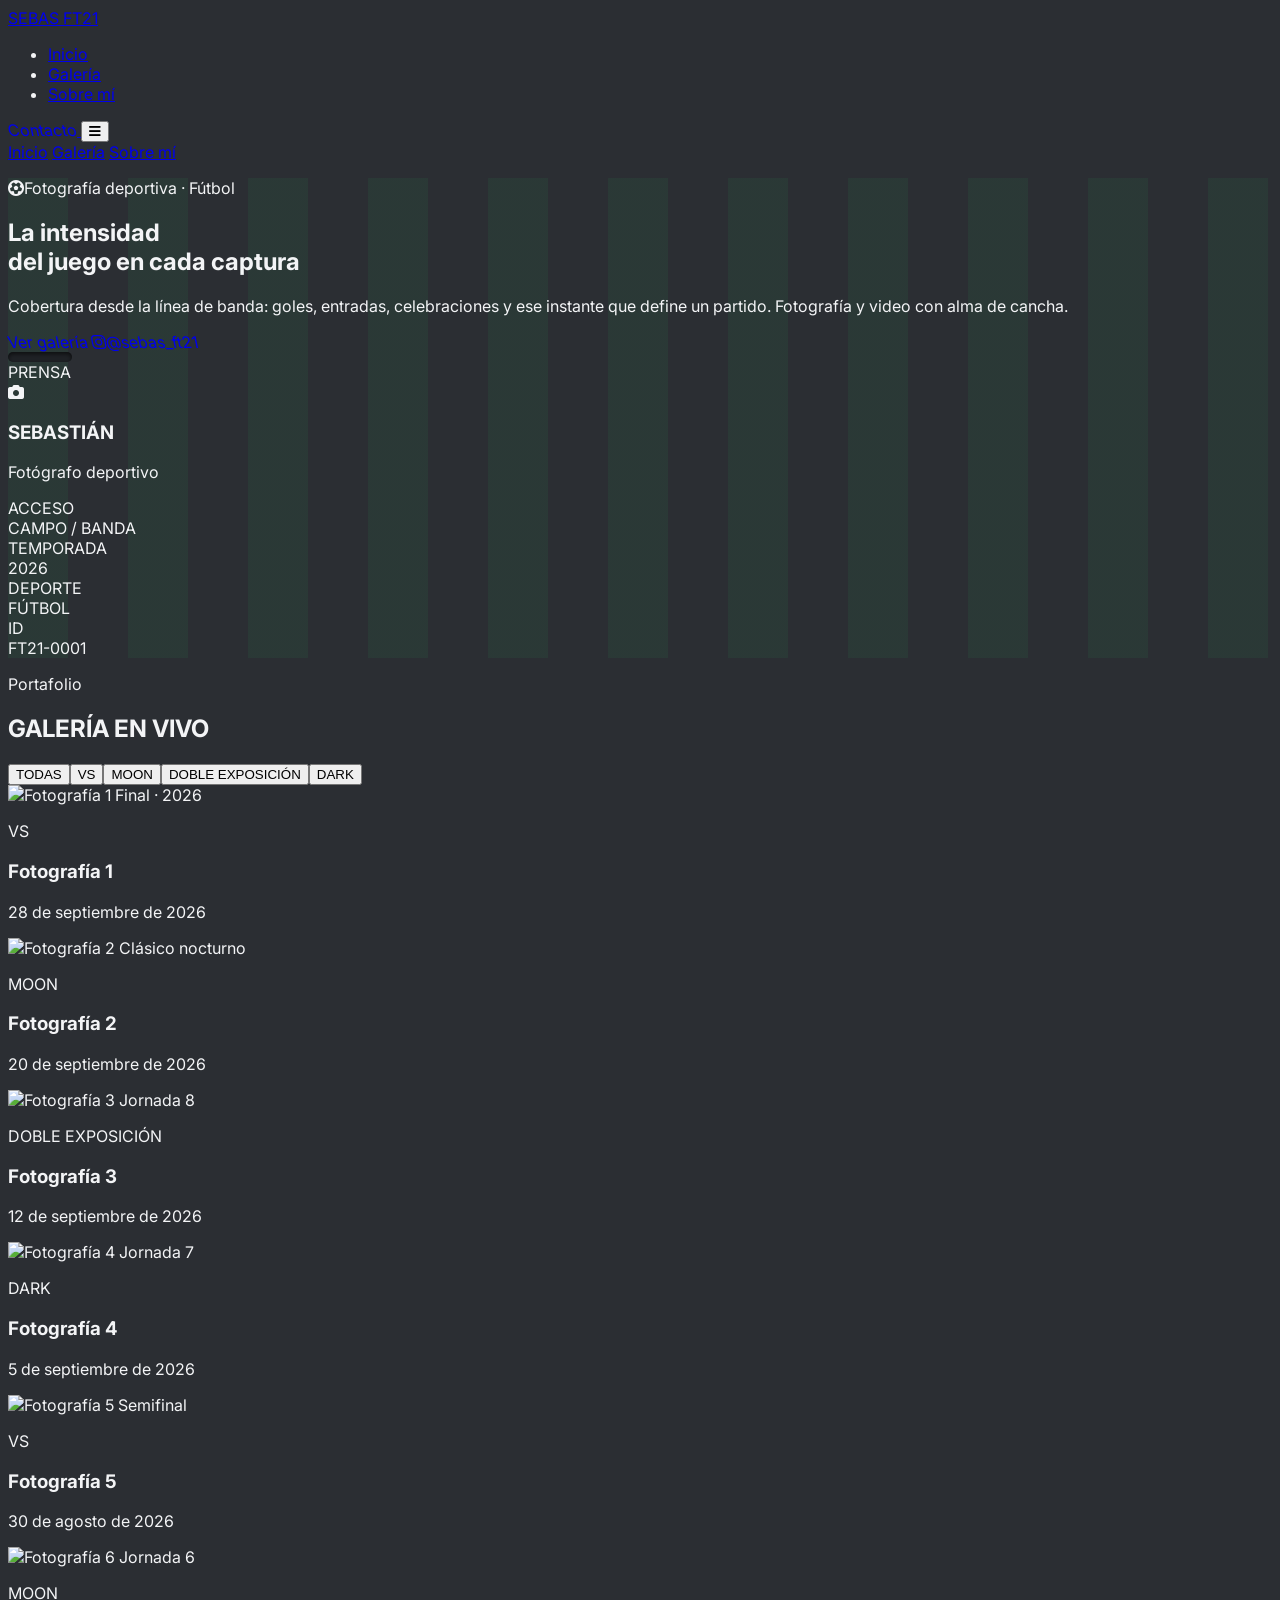
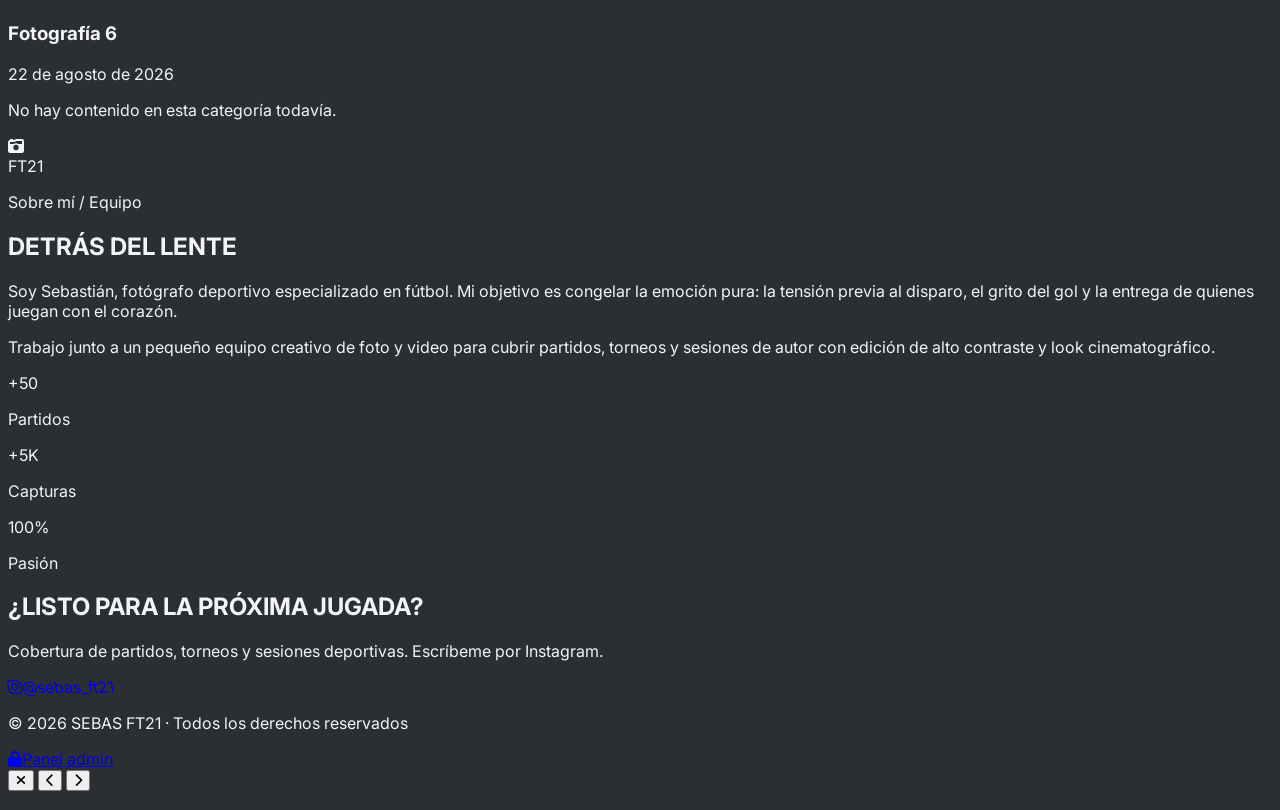
==== sebas-ft21/index.html @ becb8c57 "Add files via upload" ====
<!DOCTYPE html>
<html lang="es" class="scroll-smooth">
<head>
  <meta charset="UTF-8" />
  <meta name="viewport" content="width=device-width, initial-scale=1.0" />
  <title>SEBAS FT21 | Fotógrafo Deportivo de Fútbol</title>
  <meta name="description" content="Sebastián (@sebas_ft21) - Fotografía deportiva de fútbol. La intensidad del juego en cada captura." />

  <!-- Tailwind CSS (CDN) + su configuración -->
  <script src="https://cdn.tailwindcss.com"></script>
  <script src="js/tailwind-config.js"></script>

  <!-- Fuentes + FontAwesome -->
  <link rel="preconnect" href="https://fonts.googleapis.com" />
  <link href="https://fonts.googleapis.com/css2?family=Bebas+Neue&family=Inter:wght@400;500;600;700&family=Space+Mono:wght@400;700&display=swap" rel="stylesheet" />
  <link rel="stylesheet" href="https://cdnjs.cloudflare.com/ajax/libs/font-awesome/6.5.1/css/all.min.css" />

  <!-- Estilos propios -->
  <link rel="stylesheet" href="css/styles.css" />

  <!-- Netlify Identity Widget (necesario para Decap CMS / acceso a /admin) -->
  <script src="https://identity.netlify.com/v1/netlify-identity-widget.js"></script>
</head>

<body class="antialiased bg-base text-gray-100">

  <!-- ============ HEADER ============ -->
  <header class="fixed top-0 inset-x-0 z-40 backdrop-blur-md bg-deep/90 border-b border-line">
    <nav class="max-w-7xl mx-auto px-5 h-16 flex items-center justify-between">
      <a href="#inicio" class="font-display text-3xl tracking-wider leading-none">
        SEBAS <span class="text-pitch">FT21</span>
      </a>

      <ul class="hidden md:flex items-center gap-8 text-sm font-semibold uppercase tracking-widest text-gray-300">
        <li><a href="#inicio" class="hover:text-pitch transition">Inicio</a></li>
        <li><a href="#galeria" class="hover:text-pitch transition">Galería</a></li>
        <li><a href="#sobre-mi" class="hover:text-pitch transition">Sobre mí</a></li>
      </ul>

      <div class="flex items-center gap-3">
        <a href="#contacto" class="skew-tag bg-pitch text-deep font-bold uppercase text-sm tracking-widest px-5 py-2 hover:bg-pitch-dark transition">
          <span>Contacto</span>
        </a>
        <button id="menuBtn" class="md:hidden text-2xl text-white" aria-label="Menú"><i class="fa-solid fa-bars"></i></button>
      </div>
    </nav>
    <div id="mobileMenu" class="hidden md:hidden bg-deep border-t border-line px-5 py-4 space-y-3 text-sm font-semibold uppercase tracking-widest text-gray-200">
      <a href="#inicio" class="block hover:text-pitch">Inicio</a>
      <a href="#galeria" class="block hover:text-pitch">Galería</a>
      <a href="#sobre-mi" class="block hover:text-pitch">Sobre mí</a>
    </div>
  </header>

  <!-- ============ HERO ============ -->
  <section id="inicio" class="relative pt-32 pb-24 overflow-hidden grass-lines">
    <div class="absolute -top-40 -right-40 w-[600px] h-[600px] rounded-full bg-pitch/10 blur-3xl"></div>
    <div class="absolute bottom-0 inset-x-0 h-px bg-gradient-to-r from-transparent via-pitch to-transparent"></div>

    <div class="relative max-w-7xl mx-auto px-5 grid lg:grid-cols-2 gap-14 items-center">
      <div>
        <p class="font-mono text-pitch text-xs tracking-[.35em] uppercase mb-5">
          <i class="fa-solid fa-futbol mr-2"></i>Fotografía deportiva · Fútbol
        </p>
        <h1 class="font-display text-6xl sm:text-7xl lg:text-8xl leading-[.92] uppercase text-white">
          La intensidad<br />del juego <span class="text-pitch">en cada captura</span>
        </h1>
        <p class="mt-6 text-gray-300 max-w-xl text-lg">
          Cobertura desde la línea de banda: goles, entradas, celebraciones y ese instante que define un partido. Fotografía y video con alma de cancha.
        </p>
        <div class="mt-9 flex flex-wrap gap-4">
          <a href="#galeria" class="skew-tag bg-pitch text-deep font-bold uppercase tracking-widest px-8 py-3 hover:bg-pitch-dark transition"><span>Ver galería</span></a>
          <a href="https://instagram.com/sebas_ft21" target="_blank" rel="noopener" class="skew-tag border-2 border-pitch text-pitch font-bold uppercase tracking-widest px-8 py-3 hover:bg-pitch hover:text-deep transition"><span><i class="fa-brands fa-instagram mr-2"></i>@sebas_ft21</span></a>
        </div>
      </div>

      <!-- Acreditación de prensa -->
      <div class="flex justify-center lg:justify-end">
        <div class="relative w-[300px] sm:w-[340px] rotate-3 hover:rotate-0 transition duration-500">
          <div class="absolute left-1/2 -translate-x-1/2 -top-10 w-3 h-12 bg-pitch/80"></div>
          <div class="bg-panel border-2 border-pitch/60 rounded-2xl overflow-hidden shadow-[0_0_60px_rgba(34,197,94,.2)]">
            <div class="flex justify-center pt-4"><div class="lanyard-hole"></div></div>
            <div class="bg-pitch text-deep text-center font-display text-4xl tracking-[.25em] py-2 mt-4">PRENSA</div>
            <div class="p-6 text-center">
              <div class="w-28 h-28 mx-auto rounded-full border-4 border-pitch bg-deep flex items-center justify-center text-5xl text-pitch">
                <i class="fa-solid fa-camera"></i>
              </div>
              <h3 class="font-display text-4xl mt-4 tracking-wide text-white">SEBASTIÁN</h3>
              <p class="font-mono text-xs text-pitch tracking-widest uppercase">Fotógrafo deportivo</p>
              <div class="mt-5 grid grid-cols-2 gap-2 text-left font-mono text-[11px] text-gray-400">
                <div class="border border-line p-2"><span>ACCESO</span><br /><span class="text-white">CAMPO / BANDA</span></div>
                <div class="border border-line p-2"><span>TEMPORADA</span><br /><span class="text-white">2026</span></div>
                <div class="border border-line p-2"><span>DEPORTE</span><br /><span class="text-white">FÚTBOL</span></div>
                <div class="border border-line p-2"><span>ID</span><br /><span class="text-white">FT21-0001</span></div>
              </div>
              <div id="barcode" class="mt-5 h-10 flex items-end justify-center gap-[3px]" aria-hidden="true"></div>
            </div>
          </div>
        </div>
      </div>
    </div>
  </section>

  <!-- ============ GALERÍA ============ -->
  <section id="galeria" class="py-24 bg-deep border-y border-line">
    <div class="max-w-7xl mx-auto px-5">
      <div class="flex flex-wrap items-end justify-between gap-6 mb-10">
        <div>
          <p class="font-mono text-pitch text-xs tracking-[.35em] uppercase mb-2">Portafolio</p>
          <h2 class="font-display text-5xl sm:text-6xl text-white">GALERÍA <span class="text-pitch">EN VIVO</span></h2>
        </div>
        <div id="filters" class="flex flex-wrap gap-2"></div>
      </div>

      <div id="gallery" class="grid sm:grid-cols-2 lg:grid-cols-3 gap-5"></div>
      <p id="emptyMsg" class="hidden text-center text-gray-400 py-16">No hay contenido en esta categoría todavía.</p>
    </div>
  </section>

  <!-- ============ SOBRE MÍ ============ -->
  <section id="sobre-mi" class="py-24 bg-base">
    <div class="max-w-6xl mx-auto px-5 grid md:grid-cols-2 gap-14 items-center">
      <div class="relative">
        <div class="aspect-[4/5] rounded-2xl bg-gradient-to-br from-panel to-deep border border-pitch/40 flex items-center justify-center overflow-hidden">
          <i class="fa-solid fa-camera-retro text-[8rem] text-pitch/40"></i>
        </div>
        <div class="absolute -bottom-4 -right-4 bg-pitch text-deep font-display text-3xl px-5 py-2 skew-tag"><span>FT21</span></div>
      </div>
      <div>
        <p class="font-mono text-pitch text-xs tracking-[.35em] uppercase mb-3">Sobre mí / Equipo</p>
        <h2 class="font-display text-5xl sm:text-6xl mb-6 text-white">DETRÁS DEL <span class="text-pitch">LENTE</span></h2>
        <p class="text-gray-200 leading-relaxed mb-4">
          Soy Sebastián, fotógrafo deportivo especializado en fútbol. Mi objetivo es congelar la emoción pura: la tensión previa al disparo, el grito del gol y la entrega de quienes juegan con el corazón.
        </p>
        <p class="text-gray-400 leading-relaxed mb-8">
          Trabajo junto a un pequeño equipo creativo de foto y video para cubrir partidos, torneos y sesiones de autor con edición de alto contraste y look cinematográfico.
        </p>
        <div class="grid grid-cols-3 gap-4 text-center">
          <div class="border border-line p-4 bg-panel"><p class="font-display text-4xl text-pitch">+50</p><p class="text-xs text-gray-400 uppercase tracking-widest">Partidos</p></div>
          <div class="border border-line p-4 bg-panel"><p class="font-display text-4xl text-pitch">+5K</p><p class="text-xs text-gray-400 uppercase tracking-widest">Capturas</p></div>
          <div class="border border-line p-4 bg-panel"><p class="font-display text-4xl text-pitch">100%</p><p class="text-xs text-gray-400 uppercase tracking-widest">Pasión</p></div>
        </div>
      </div>
    </div>
  </section>

  <!-- ============ FOOTER / CONTACTO ============ -->
  <footer id="contacto" class="pt-20 pb-8 bg-deep border-t border-line">
    <div class="max-w-6xl mx-auto px-5 text-center">
      <h2 class="font-display text-5xl sm:text-7xl text-white">¿LISTO PARA LA <span class="text-pitch">PRÓXIMA JUGADA?</span></h2>
      <p class="text-gray-400 mt-4 max-w-xl mx-auto">Cobertura de partidos, torneos y sesiones deportivas. Escríbeme por Instagram.</p>

      <div class="mt-8 flex flex-wrap justify-center gap-4">
        <a href="https://instagram.com/sebas_ft21" target="_blank" rel="noopener" class="skew-tag bg-pitch text-deep font-bold tracking-widest px-8 py-3 hover:bg-pitch-dark transition"><span><i class="fa-brands fa-instagram mr-2"></i>@sebas_ft21</span></a>
      </div>

      <div class="mt-16 pt-6 border-t border-line flex flex-col sm:flex-row items-center justify-between gap-3 text-xs text-gray-400 font-mono">
        <p>© <span id="year"></span> SEBAS FT21 · Todos los derechos reservados</p>
        <a href="/admin/" class="hover:text-pitch transition"><i class="fa-solid fa-lock mr-1"></i>Panel admin</a>
      </div>
    </div>
  </footer>

  <!-- ============ LIGHTBOX ============ -->
  <div id="lightbox" class="hidden fixed inset-0 z-50 bg-black/95 items-center justify-center p-4">
    <button id="lbClose" class="absolute top-5 right-6 text-4xl text-white hover:text-pitch" aria-label="Cerrar"><i class="fa-solid fa-xmark"></i></button>
    <button id="lbPrev" class="absolute left-4 top-1/2 -translate-y-1/2 text-4xl text-white hover:text-pitch" aria-label="Anterior"><i class="fa-solid fa-chevron-left"></i></button>
    <button id="lbNext" class="absolute right-4 top-1/2 -translate-y-1/2 text-4xl text-white hover:text-pitch" aria-label="Siguiente"><i class="fa-solid fa-chevron-right"></i></button>
    <figure class="max-w-5xl w-full">
      <div id="lbMedia" class="flex justify-center"></div>
      <figcaption class="mt-4 text-center">
        <span id="lbBadge" class="inline-block bg-pitch text-deep font-mono text-xs font-bold px-3 py-1 uppercase mb-2"></span>
        <h3 id="lbTitle" class="font-display text-3xl text-white"></h3>
        <p id="lbDate" class="text-gray-300 text-sm"></p>
      </figcaption>
    </figure>
  </div>

  <!-- Scripts propios -->
  <script src="js/main.js"></script>
  <script src="js/gallery.js"></script>
</body>
</html>
---- sebas-ft21/css/styles.css ----
/* ===== Base ===== */
body {
  background: #2B2E33;
  color: #F3F4F6;
  font-family: 'Inter', sans-serif;
}

/* ===== Fondo estilo césped ===== */
.grass-lines {
  background-image: repeating-linear-gradient(
    90deg,
    rgba(34, 197, 94, .07) 0 60px,
    transparent 60px 120px
  );
}

/* ===== Tarjetas de la galería ===== */
.card-img {
  transition: transform .7s cubic-bezier(.2, .8, .2, 1);
}
.gallery-card:hover .card-img {
  transform: scale(1.08);
}

/* ===== Botones / etiquetas inclinadas ===== */
.skew-tag {
  transform: skewX(-12deg);
}
.skew-tag > * {
  transform: skewX(12deg);
  display: inline-block;
}

/* ===== Acreditación de prensa ===== */
.lanyard-hole {
  width: 64px;
  height: 10px;
  border-radius: 999px;
  background: #1F2226;
  box-shadow: inset 0 2px 4px rgba(0, 0, 0, .6);
}

/* ===== Scrollbar ===== */
::-webkit-scrollbar { width: 8px; }
::-webkit-scrollbar-track { background: #1F2226; }
::-webkit-scrollbar-thumb { background: #22C55E; border-radius: 8px; }

/* ===== Animaciones ===== */
.fade-in {
  animation: fade .5s ease both;
}
@keyframes fade {
  from { opacity: 0; transform: translateY(12px); }
  to   { opacity: 1; transform: none; }
}
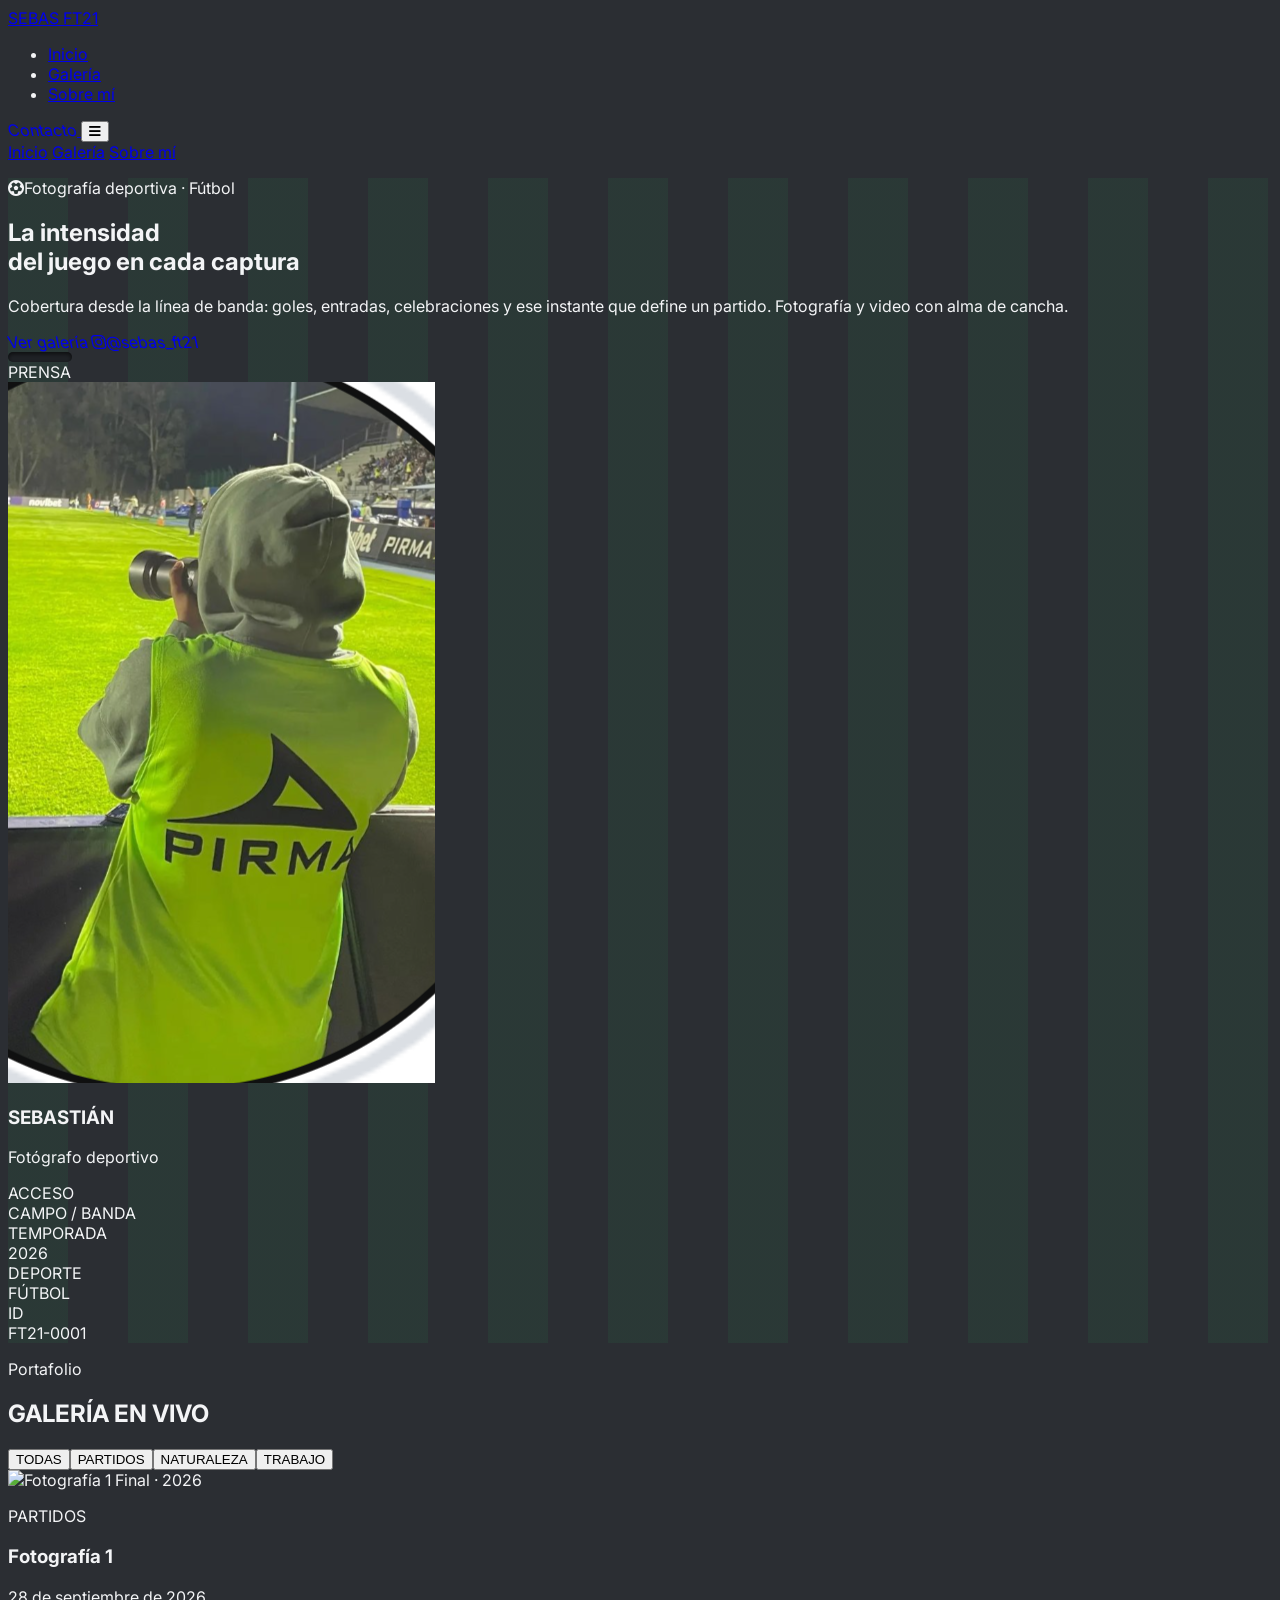
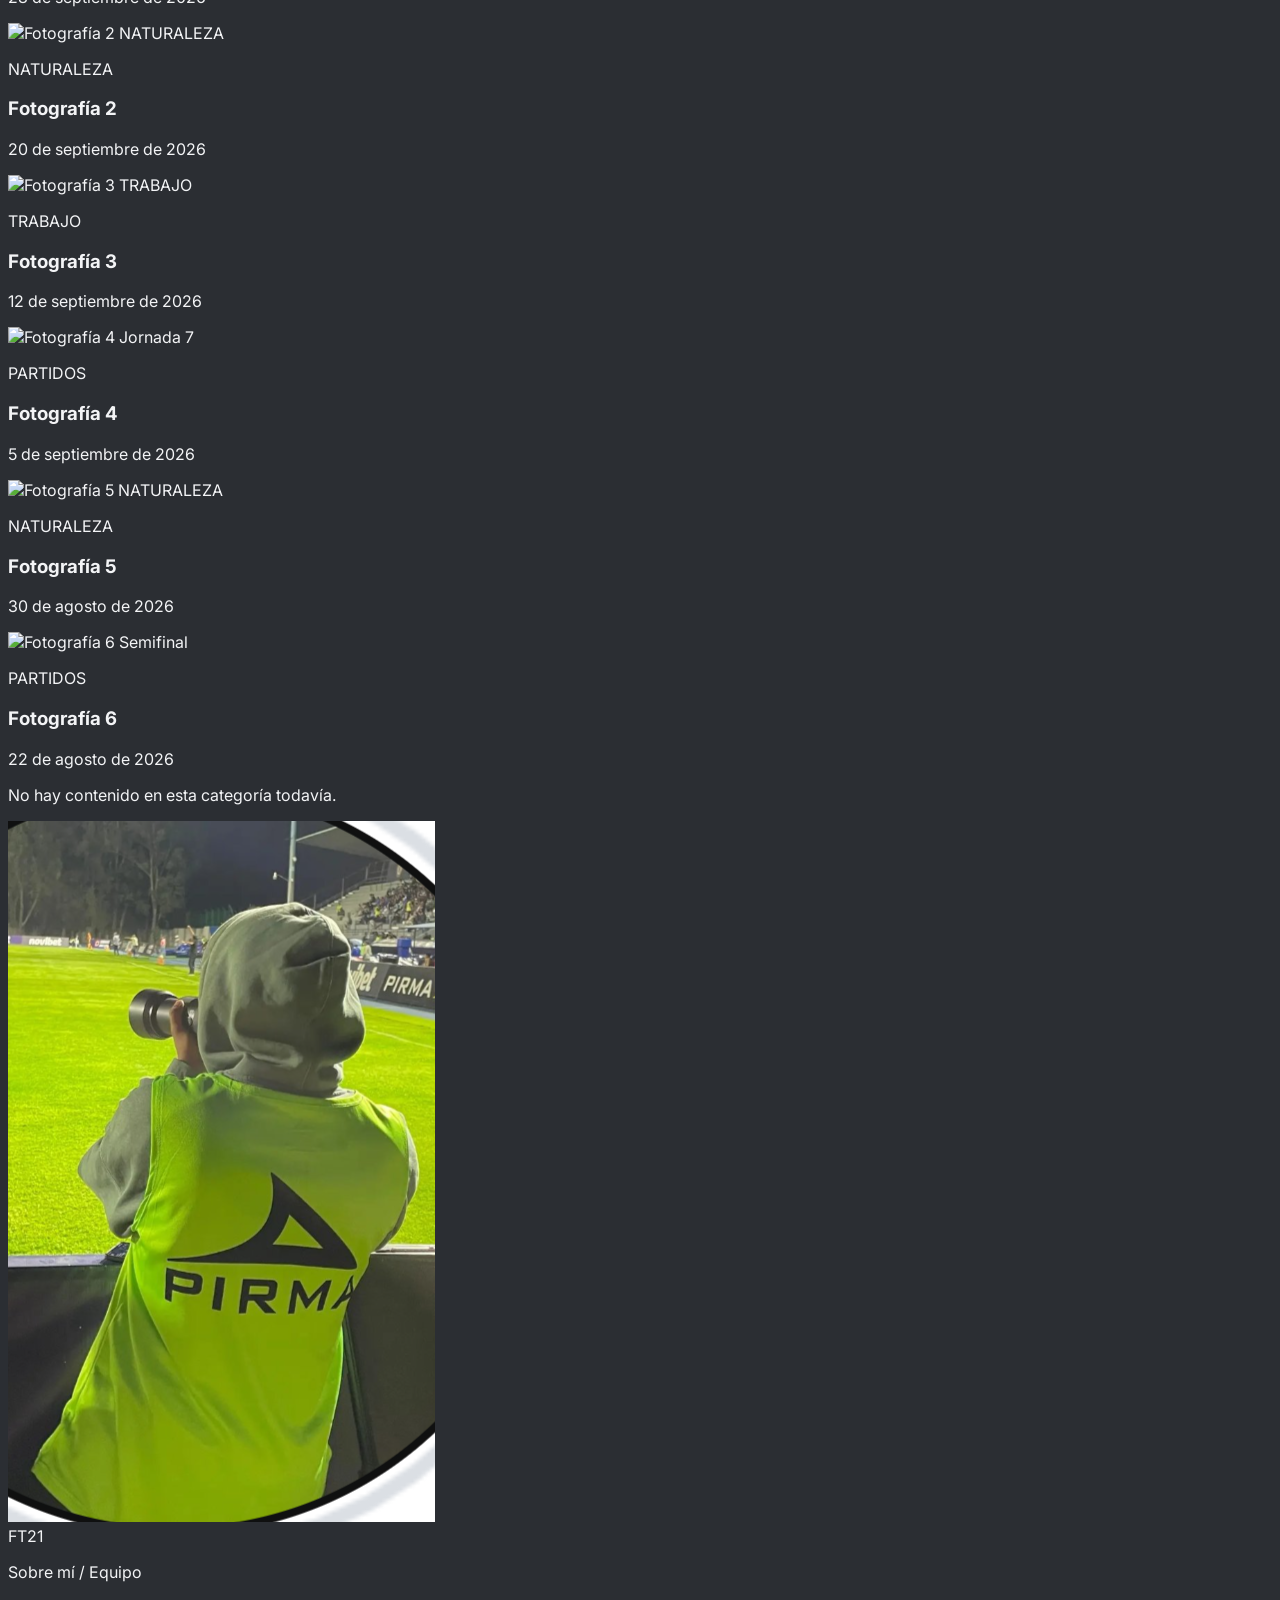
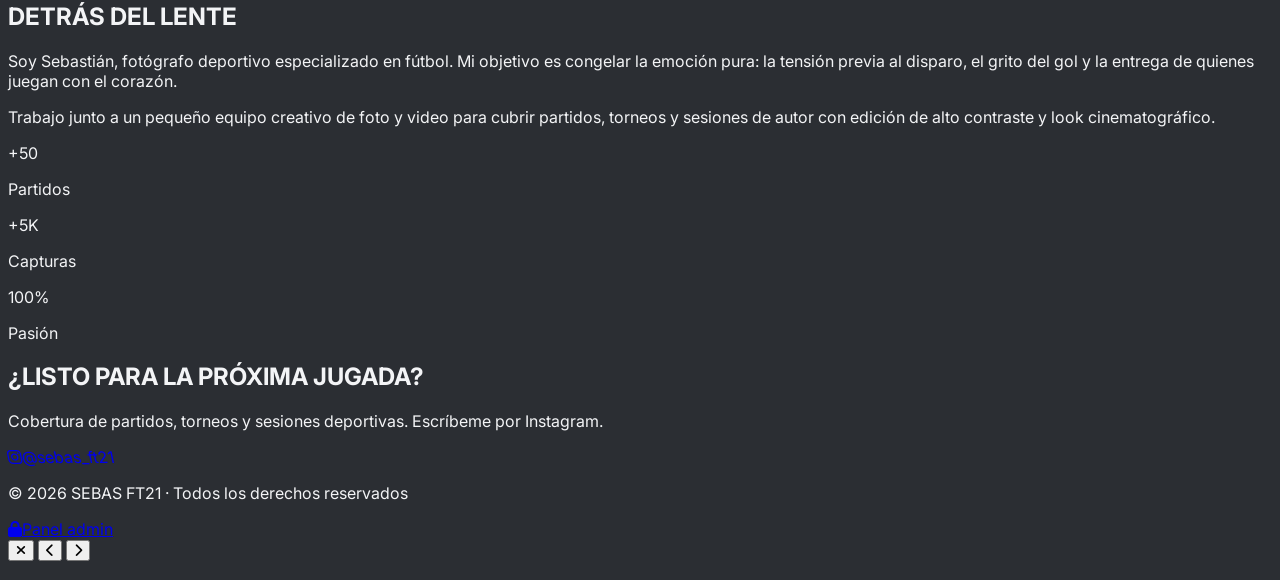
==== commit ea15d720: "Add files via upload" ====
--- a/sebas-ft21/index.html
+++ b/sebas-ft21/index.html
@@ -3,6 +3,7 @@
 <head>
   <meta charset="UTF-8" />
   <meta name="viewport" content="width=device-width, initial-scale=1.0" />
+  <meta name="theme-color" content="#1F2226" />
   <title>SEBAS FT21 | Fotógrafo Deportivo de Fútbol</title>
   <meta name="description" content="Sebastián (@sebas_ft21) - Fotografía deportiva de fútbol. La intensidad del juego en cada captura." />
 
@@ -22,12 +23,12 @@
   <script src="https://identity.netlify.com/v1/netlify-identity-widget.js"></script>
 </head>
 
-<body class="antialiased bg-base text-gray-100">
+<body class="antialiased bg-base text-gray-100 overflow-x-hidden">
 
   <!-- ============ HEADER ============ -->
   <header class="fixed top-0 inset-x-0 z-40 backdrop-blur-md bg-deep/90 border-b border-line">
-    <nav class="max-w-7xl mx-auto px-5 h-16 flex items-center justify-between">
-      <a href="#inicio" class="font-display text-3xl tracking-wider leading-none">
+    <nav class="max-w-7xl mx-auto px-4 sm:px-5 h-14 md:h-16 flex items-center justify-between">
+      <a href="#inicio" class="font-display text-2xl sm:text-3xl tracking-wider leading-none">
         SEBAS <span class="text-pitch">FT21</span>
       </a>
 
@@ -38,55 +39,55 @@
       </ul>
 
       <div class="flex items-center gap-3">
-        <a href="#contacto" class="skew-tag bg-pitch text-deep font-bold uppercase text-sm tracking-widest px-5 py-2 hover:bg-pitch-dark transition">
+        <a href="#contacto" class="skew-tag bg-pitch text-deep font-bold uppercase text-xs sm:text-sm tracking-widest px-4 sm:px-5 py-2 hover:bg-pitch-dark transition">
           <span>Contacto</span>
         </a>
-        <button id="menuBtn" class="md:hidden text-2xl text-white" aria-label="Menú"><i class="fa-solid fa-bars"></i></button>
+        <button id="menuBtn" class="md:hidden w-10 h-10 flex items-center justify-center text-2xl text-white" aria-label="Menú"><i class="fa-solid fa-bars"></i></button>
       </div>
     </nav>
-    <div id="mobileMenu" class="hidden md:hidden bg-deep border-t border-line px-5 py-4 space-y-3 text-sm font-semibold uppercase tracking-widest text-gray-200">
-      <a href="#inicio" class="block hover:text-pitch">Inicio</a>
-      <a href="#galeria" class="block hover:text-pitch">Galería</a>
-      <a href="#sobre-mi" class="block hover:text-pitch">Sobre mí</a>
+    <div id="mobileMenu" class="hidden md:hidden bg-deep border-t border-line px-4 py-2 text-sm font-semibold uppercase tracking-widest text-gray-200">
+      <a href="#inicio" class="block py-3 hover:text-pitch">Inicio</a>
+      <a href="#galeria" class="block py-3 border-t border-line hover:text-pitch">Galería</a>
+      <a href="#sobre-mi" class="block py-3 border-t border-line hover:text-pitch">Sobre mí</a>
     </div>
   </header>
 
   <!-- ============ HERO ============ -->
-  <section id="inicio" class="relative pt-32 pb-24 overflow-hidden grass-lines">
+  <section id="inicio" class="relative pt-24 pb-16 md:pt-32 md:pb-24 overflow-hidden grass-lines">
     <div class="absolute -top-40 -right-40 w-[600px] h-[600px] rounded-full bg-pitch/10 blur-3xl"></div>
     <div class="absolute bottom-0 inset-x-0 h-px bg-gradient-to-r from-transparent via-pitch to-transparent"></div>
 
-    <div class="relative max-w-7xl mx-auto px-5 grid lg:grid-cols-2 gap-14 items-center">
+    <div class="relative max-w-7xl mx-auto px-4 sm:px-5 grid lg:grid-cols-2 gap-12 lg:gap-14 items-center">
       <div>
-        <p class="font-mono text-pitch text-xs tracking-[.35em] uppercase mb-5">
+        <p class="font-mono text-pitch text-[11px] sm:text-xs tracking-[.3em] uppercase mb-4 sm:mb-5">
           <i class="fa-solid fa-futbol mr-2"></i>Fotografía deportiva · Fútbol
         </p>
-        <h1 class="font-display text-6xl sm:text-7xl lg:text-8xl leading-[.92] uppercase text-white">
+        <h1 class="font-display text-5xl sm:text-7xl lg:text-8xl leading-[.95] uppercase text-white">
           La intensidad<br />del juego <span class="text-pitch">en cada captura</span>
         </h1>
-        <p class="mt-6 text-gray-300 max-w-xl text-lg">
+        <p class="mt-5 sm:mt-6 text-gray-300 max-w-xl text-base sm:text-lg">
           Cobertura desde la línea de banda: goles, entradas, celebraciones y ese instante que define un partido. Fotografía y video con alma de cancha.
         </p>
-        <div class="mt-9 flex flex-wrap gap-4">
-          <a href="#galeria" class="skew-tag bg-pitch text-deep font-bold uppercase tracking-widest px-8 py-3 hover:bg-pitch-dark transition"><span>Ver galería</span></a>
-          <a href="https://instagram.com/sebas_ft21" target="_blank" rel="noopener" class="skew-tag border-2 border-pitch text-pitch font-bold uppercase tracking-widest px-8 py-3 hover:bg-pitch hover:text-deep transition"><span><i class="fa-brands fa-instagram mr-2"></i>@sebas_ft21</span></a>
+        <div class="mt-8 flex flex-col sm:flex-row gap-3 sm:gap-4">
+          <a href="#galeria" class="skew-tag text-center bg-pitch text-deep font-bold uppercase tracking-widest px-8 py-3 hover:bg-pitch-dark transition"><span>Ver galería</span></a>
+          <a href="https://instagram.com/sebas_ft21" target="_blank" rel="noopener" class="skew-tag text-center border-2 border-pitch text-pitch font-bold uppercase tracking-widest px-8 py-3 hover:bg-pitch hover:text-deep transition"><span><i class="fa-brands fa-instagram mr-2"></i>@sebas_ft21</span></a>
         </div>
       </div>
 
       <!-- Acreditación de prensa -->
-      <div class="flex justify-center lg:justify-end">
-        <div class="relative w-[300px] sm:w-[340px] rotate-3 hover:rotate-0 transition duration-500">
+      <div class="flex justify-center lg:justify-end pt-8 lg:pt-0">
+        <div class="relative w-[260px] sm:w-[340px] rotate-3 hover:rotate-0 transition duration-500">
           <div class="absolute left-1/2 -translate-x-1/2 -top-10 w-3 h-12 bg-pitch/80"></div>
           <div class="bg-panel border-2 border-pitch/60 rounded-2xl overflow-hidden shadow-[0_0_60px_rgba(34,197,94,.2)]">
             <div class="flex justify-center pt-4"><div class="lanyard-hole"></div></div>
-            <div class="bg-pitch text-deep text-center font-display text-4xl tracking-[.25em] py-2 mt-4">PRENSA</div>
-            <div class="p-6 text-center">
-              <div class="w-28 h-28 mx-auto rounded-full border-4 border-pitch bg-deep flex items-center justify-center text-5xl text-pitch">
-                <i class="fa-solid fa-camera"></i>
+            <div class="bg-pitch text-deep text-center font-display text-3xl sm:text-4xl tracking-[.25em] py-2 mt-4">PRENSA</div>
+            <div class="p-5 sm:p-6 text-center">
+              <div class="w-28 h-28 sm:w-32 sm:h-32 mx-auto rounded-full border-4 border-pitch bg-deep overflow-hidden">
+                <img src="img/sebas.png" alt="Sebastián, fotógrafo deportivo" class="w-full h-full object-cover object-[center_20%]" />
               </div>
-              <h3 class="font-display text-4xl mt-4 tracking-wide text-white">SEBASTIÁN</h3>
-              <p class="font-mono text-xs text-pitch tracking-widest uppercase">Fotógrafo deportivo</p>
-              <div class="mt-5 grid grid-cols-2 gap-2 text-left font-mono text-[11px] text-gray-400">
+              <h3 class="font-display text-3xl sm:text-4xl mt-4 tracking-wide text-white">SEBASTIÁN</h3>
+              <p class="font-mono text-[11px] sm:text-xs text-pitch tracking-widest uppercase">Fotógrafo deportivo</p>
+              <div class="mt-5 grid grid-cols-2 gap-2 text-left font-mono text-[10px] sm:text-[11px] text-gray-400">
                 <div class="border border-line p-2"><span>ACCESO</span><br /><span class="text-white">CAMPO / BANDA</span></div>
                 <div class="border border-line p-2"><span>TEMPORADA</span><br /><span class="text-white">2026</span></div>
                 <div class="border border-line p-2"><span>DEPORTE</span><br /><span class="text-white">FÚTBOL</span></div>
@@ -101,75 +102,75 @@
   </section>
 
   <!-- ============ GALERÍA ============ -->
-  <section id="galeria" class="py-24 bg-deep border-y border-line">
-    <div class="max-w-7xl mx-auto px-5">
-      <div class="flex flex-wrap items-end justify-between gap-6 mb-10">
+  <section id="galeria" class="py-16 md:py-24 bg-deep border-y border-line">
+    <div class="max-w-7xl mx-auto px-4 sm:px-5">
+      <div class="flex flex-col md:flex-row md:items-end md:justify-between gap-5 mb-8 md:mb-10">
         <div>
-          <p class="font-mono text-pitch text-xs tracking-[.35em] uppercase mb-2">Portafolio</p>
-          <h2 class="font-display text-5xl sm:text-6xl text-white">GALERÍA <span class="text-pitch">EN VIVO</span></h2>
+          <p class="font-mono text-pitch text-[11px] sm:text-xs tracking-[.3em] uppercase mb-2">Portafolio</p>
+          <h2 class="font-display text-4xl sm:text-6xl text-white">GALERÍA <span class="text-pitch">EN VIVO</span></h2>
         </div>
         <div id="filters" class="flex flex-wrap gap-2"></div>
       </div>
 
-      <div id="gallery" class="grid sm:grid-cols-2 lg:grid-cols-3 gap-5"></div>
+      <div id="gallery" class="grid grid-cols-2 lg:grid-cols-3 gap-3 sm:gap-5"></div>
       <p id="emptyMsg" class="hidden text-center text-gray-400 py-16">No hay contenido en esta categoría todavía.</p>
     </div>
   </section>
 
   <!-- ============ SOBRE MÍ ============ -->
-  <section id="sobre-mi" class="py-24 bg-base">
-    <div class="max-w-6xl mx-auto px-5 grid md:grid-cols-2 gap-14 items-center">
-      <div class="relative">
-        <div class="aspect-[4/5] rounded-2xl bg-gradient-to-br from-panel to-deep border border-pitch/40 flex items-center justify-center overflow-hidden">
-          <i class="fa-solid fa-camera-retro text-[8rem] text-pitch/40"></i>
+  <section id="sobre-mi" class="py-16 md:py-24 bg-base">
+    <div class="max-w-6xl mx-auto px-4 sm:px-5 grid md:grid-cols-2 gap-12 md:gap-14 items-center">
+      <div class="relative max-w-[300px] md:max-w-none w-full mx-auto">
+        <div class="aspect-[4/5] rounded-2xl bg-panel border border-pitch/40 overflow-hidden">
+          <img src="img/sebas.png" alt="Sebastián fotografiando un partido" loading="lazy" class="w-full h-full object-cover object-center" />
         </div>
-        <div class="absolute -bottom-4 -right-4 bg-pitch text-deep font-display text-3xl px-5 py-2 skew-tag"><span>FT21</span></div>
+        <div class="absolute -bottom-4 -right-3 sm:-right-4 bg-pitch text-deep font-display text-2xl sm:text-3xl px-5 py-2 skew-tag"><span>FT21</span></div>
       </div>
       <div>
-        <p class="font-mono text-pitch text-xs tracking-[.35em] uppercase mb-3">Sobre mí / Equipo</p>
-        <h2 class="font-display text-5xl sm:text-6xl mb-6 text-white">DETRÁS DEL <span class="text-pitch">LENTE</span></h2>
+        <p class="font-mono text-pitch text-[11px] sm:text-xs tracking-[.3em] uppercase mb-3">Sobre mí / Equipo</p>
+        <h2 class="font-display text-4xl sm:text-6xl mb-5 sm:mb-6 text-white">DETRÁS DEL <span class="text-pitch">LENTE</span></h2>
         <p class="text-gray-200 leading-relaxed mb-4">
           Soy Sebastián, fotógrafo deportivo especializado en fútbol. Mi objetivo es congelar la emoción pura: la tensión previa al disparo, el grito del gol y la entrega de quienes juegan con el corazón.
         </p>
         <p class="text-gray-400 leading-relaxed mb-8">
           Trabajo junto a un pequeño equipo creativo de foto y video para cubrir partidos, torneos y sesiones de autor con edición de alto contraste y look cinematográfico.
         </p>
-        <div class="grid grid-cols-3 gap-4 text-center">
-          <div class="border border-line p-4 bg-panel"><p class="font-display text-4xl text-pitch">+50</p><p class="text-xs text-gray-400 uppercase tracking-widest">Partidos</p></div>
-          <div class="border border-line p-4 bg-panel"><p class="font-display text-4xl text-pitch">+5K</p><p class="text-xs text-gray-400 uppercase tracking-widest">Capturas</p></div>
-          <div class="border border-line p-4 bg-panel"><p class="font-display text-4xl text-pitch">100%</p><p class="text-xs text-gray-400 uppercase tracking-widest">Pasión</p></div>
+        <div class="grid grid-cols-3 gap-3 sm:gap-4 text-center">
+          <div class="border border-line p-3 sm:p-4 bg-panel"><p class="font-display text-3xl sm:text-4xl text-pitch">+50</p><p class="text-[10px] sm:text-xs text-gray-400 uppercase tracking-widest">Partidos</p></div>
+          <div class="border border-line p-3 sm:p-4 bg-panel"><p class="font-display text-3xl sm:text-4xl text-pitch">+5K</p><p class="text-[10px] sm:text-xs text-gray-400 uppercase tracking-widest">Capturas</p></div>
+          <div class="border border-line p-3 sm:p-4 bg-panel"><p class="font-display text-3xl sm:text-4xl text-pitch">100%</p><p class="text-[10px] sm:text-xs text-gray-400 uppercase tracking-widest">Pasión</p></div>
         </div>
       </div>
     </div>
   </section>
 
   <!-- ============ FOOTER / CONTACTO ============ -->
-  <footer id="contacto" class="pt-20 pb-8 bg-deep border-t border-line">
-    <div class="max-w-6xl mx-auto px-5 text-center">
-      <h2 class="font-display text-5xl sm:text-7xl text-white">¿LISTO PARA LA <span class="text-pitch">PRÓXIMA JUGADA?</span></h2>
+  <footer id="contacto" class="pt-16 md:pt-20 pb-8 bg-deep border-t border-line">
+    <div class="max-w-6xl mx-auto px-4 sm:px-5 text-center">
+      <h2 class="font-display text-4xl sm:text-7xl text-white">¿LISTO PARA LA <span class="text-pitch">PRÓXIMA JUGADA?</span></h2>
       <p class="text-gray-400 mt-4 max-w-xl mx-auto">Cobertura de partidos, torneos y sesiones deportivas. Escríbeme por Instagram.</p>
 
-      <div class="mt-8 flex flex-wrap justify-center gap-4">
-        <a href="https://instagram.com/sebas_ft21" target="_blank" rel="noopener" class="skew-tag bg-pitch text-deep font-bold tracking-widest px-8 py-3 hover:bg-pitch-dark transition"><span><i class="fa-brands fa-instagram mr-2"></i>@sebas_ft21</span></a>
+      <div class="mt-8 flex flex-col sm:flex-row justify-center gap-4">
+        <a href="https://instagram.com/sebas_ft21" target="_blank" rel="noopener" class="skew-tag text-center bg-pitch text-deep font-bold tracking-widest px-8 py-3 hover:bg-pitch-dark transition"><span><i class="fa-brands fa-instagram mr-2"></i>@sebas_ft21</span></a>
       </div>
 
-      <div class="mt-16 pt-6 border-t border-line flex flex-col sm:flex-row items-center justify-between gap-3 text-xs text-gray-400 font-mono">
+      <div class="mt-14 pt-6 border-t border-line flex flex-col sm:flex-row items-center justify-between gap-3 text-xs text-gray-400 font-mono">
         <p>© <span id="year"></span> SEBAS FT21 · Todos los derechos reservados</p>
-        <a href="/admin/" class="hover:text-pitch transition"><i class="fa-solid fa-lock mr-1"></i>Panel admin</a>
+        <a href="/admin/" class="hover:text-pitch transition py-1"><i class="fa-solid fa-lock mr-1"></i>Panel admin</a>
       </div>
     </div>
   </footer>
 
   <!-- ============ LIGHTBOX ============ -->
-  <div id="lightbox" class="hidden fixed inset-0 z-50 bg-black/95 items-center justify-center p-4">
-    <button id="lbClose" class="absolute top-5 right-6 text-4xl text-white hover:text-pitch" aria-label="Cerrar"><i class="fa-solid fa-xmark"></i></button>
-    <button id="lbPrev" class="absolute left-4 top-1/2 -translate-y-1/2 text-4xl text-white hover:text-pitch" aria-label="Anterior"><i class="fa-solid fa-chevron-left"></i></button>
-    <button id="lbNext" class="absolute right-4 top-1/2 -translate-y-1/2 text-4xl text-white hover:text-pitch" aria-label="Siguiente"><i class="fa-solid fa-chevron-right"></i></button>
+  <div id="lightbox" class="hidden fixed inset-0 z-50 bg-black/95 items-center justify-center p-3 sm:p-4">
+    <button id="lbClose" class="absolute top-3 right-3 sm:top-5 sm:right-6 w-11 h-11 flex items-center justify-center text-3xl sm:text-4xl text-white hover:text-pitch" aria-label="Cerrar"><i class="fa-solid fa-xmark"></i></button>
+    <button id="lbPrev" class="absolute left-2 sm:left-4 top-1/2 -translate-y-1/2 w-10 h-10 sm:w-12 sm:h-12 rounded-full bg-black/50 flex items-center justify-center text-xl sm:text-3xl text-white hover:text-pitch" aria-label="Anterior"><i class="fa-solid fa-chevron-left"></i></button>
+    <button id="lbNext" class="absolute right-2 sm:right-4 top-1/2 -translate-y-1/2 w-10 h-10 sm:w-12 sm:h-12 rounded-full bg-black/50 flex items-center justify-center text-xl sm:text-3xl text-white hover:text-pitch" aria-label="Siguiente"><i class="fa-solid fa-chevron-right"></i></button>
     <figure class="max-w-5xl w-full">
       <div id="lbMedia" class="flex justify-center"></div>
       <figcaption class="mt-4 text-center">
         <span id="lbBadge" class="inline-block bg-pitch text-deep font-mono text-xs font-bold px-3 py-1 uppercase mb-2"></span>
-        <h3 id="lbTitle" class="font-display text-3xl text-white"></h3>
+        <h3 id="lbTitle" class="font-display text-2xl sm:text-3xl text-white"></h3>
         <p id="lbDate" class="text-gray-300 text-sm"></p>
       </figcaption>
     </figure>
